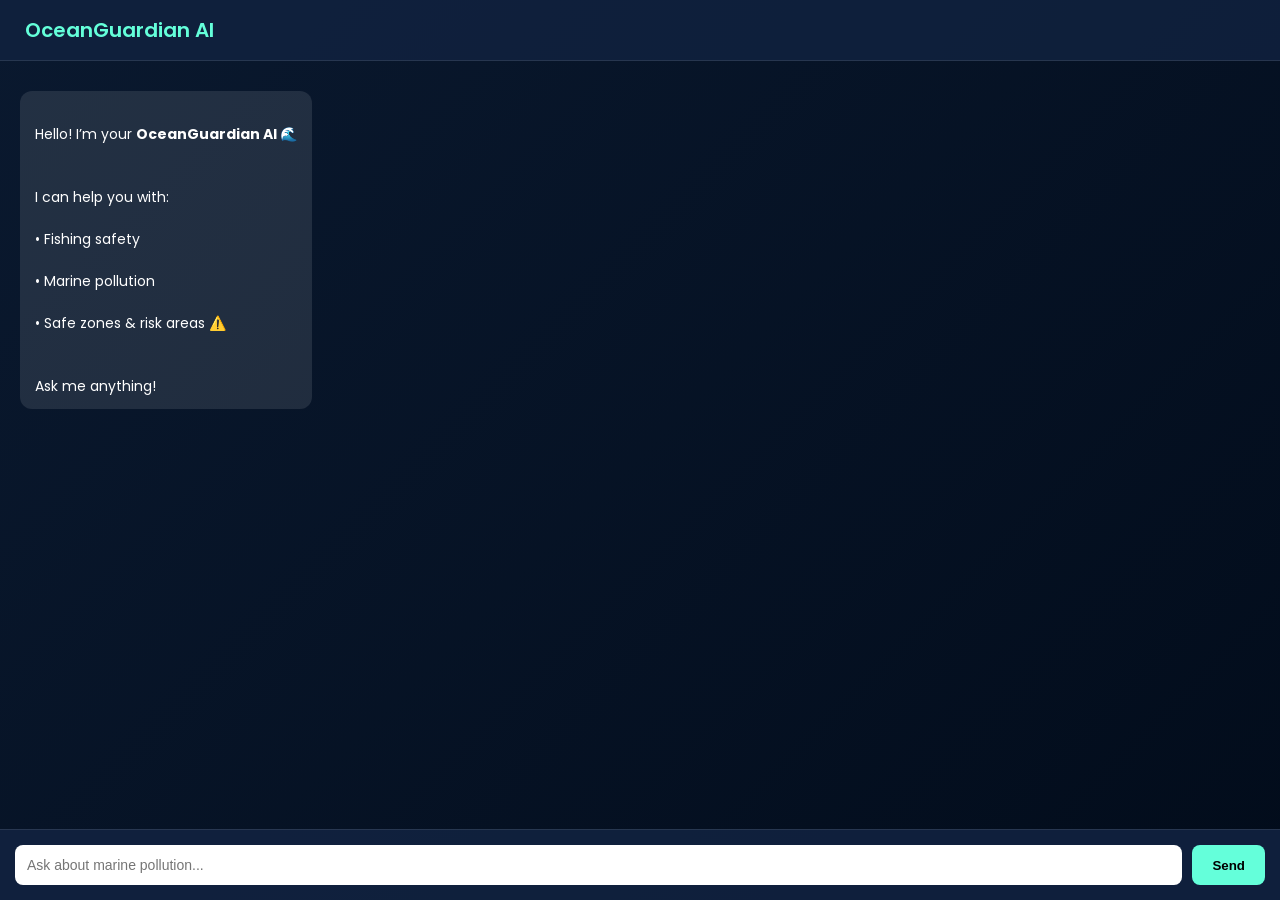
==== frontend/chat.html @ 13d2f812 "Final clean project" ====
<!DOCTYPE html>
<html>
<head>
  <meta charset="UTF-8">
  <title>OceanGuardian AI Chat</title>

  <link href="https://fonts.googleapis.com/css2?family=Poppins:wght@300;500;700&display=swap" rel="stylesheet">

  <style>
    body {
        margin: 0;
        font-family: 'Poppins', sans-serif;
        background: linear-gradient(135deg, #0a192f, #020c1b);
        color: white;
        display: flex;
        flex-direction: column;
        height: 100vh;
    }

    /* HEADER */
    .header {
        padding: 15px 25px;
        background: rgba(17, 34, 64, 0.8);
        border-bottom: 1px solid rgba(255,255,255,0.1);
        font-size: 20px;
        font-weight: 600;
        color: #64ffda;
    }

    /* CHAT AREA */
    .chat-container {
        flex: 1;
        overflow-y: auto;
        padding: 20px;
        display: flex;
        flex-direction: column;
    }

    /* MESSAGE */
    .message {
        max-width: 70%;
        padding: 12px 15px;
        border-radius: 12px;
        margin: 10px 0;
        line-height: 1.5;
        font-size: 14px;
    }

    /* USER */
    .user {
        align-self: flex-end;
        background: #64ffda;
        color: black;
    }

    /* AI */
    .ai {
        align-self: flex-start;
        background: rgba(255,255,255,0.1);
    }

    /* INPUT AREA */
    .input-container {
        display: flex;
        padding: 15px;
        background: rgba(17, 34, 64, 0.9);
        border-top: 1px solid rgba(255,255,255,0.1);
    }

    .input-container input {
        flex: 1;
        padding: 12px;
        border-radius: 8px;
        border: none;
        outline: none;
        font-size: 14px;
    }

    .input-container button {
        margin-left: 10px;
        padding: 12px 20px;
        border: none;
        border-radius: 8px;
        background: #64ffda;
        font-weight: bold;
        cursor: pointer;
    }

    .input-container button:hover {
        background: #52e0c4;
    }

    /* SCROLL BAR */
    .chat-container::-webkit-scrollbar {
        width: 6px;
    }

    .chat-container::-webkit-scrollbar-thumb {
        background: #64ffda;
        border-radius: 10px;
    }
    .message.ai {
    white-space: pre-line;
}
  </style>
</head>

<body>

<!-- HEADER -->
<div class="header">
  OceanGuardian AI
</div>

<!-- CHAT -->
<div id="chatContainer" class="chat-container"></div>

<!-- INPUT -->
<div class="input-container">
  <input type="text" id="userInput" placeholder="Ask about marine pollution...">
  <button onclick="sendMessage()">Send</button>
</div>

<script>

  window.onload = function () {
    const chat = document.getElementById("chatContainer");

    const welcomeMessage = `
        <div class="message ai">
        Hello! I’m your <b>OceanGuardian AI 🌊</b><br><br>
        I can help you with:
        <br>• Fishing safety 
        <br>• Marine pollution 
        <br>• Safe zones & risk areas ⚠️<br><br>
        Ask me anything!
        </div>
    `;

    chat.innerHTML += welcomeMessage;
}

async function sendMessage() {

    const input = document.getElementById("userInput");
    const chat = document.getElementById("chatContainer");

    const message = input.value.trim();
    if (!message) return;

    // USER MESSAGE
    chat.innerHTML += `<div class="message user">${message}</div>`;
    chat.scrollTop = chat.scrollHeight;

    input.value = "";

    // LOADING
    const loading = document.createElement("div");
    loading.className = "message ai";
    loading.innerText = "Thinking...";
    chat.appendChild(loading);
    chat.scrollTop = chat.scrollHeight;

    try {
        const res = await fetch("http://127.0.0.1:8001/chat", {   
            method: "POST",
            headers: {
                "Content-Type": "application/json"
            },
            body: JSON.stringify({ user_input: message })   
        });

        const data = await res.json();

        loading.remove();

        const formattedText = (data.response || data.error)
          .replace(/\n/g, "<br>")
          .replace(/\*\*(.*?)\*\*/g, "<b>$1</b>")   // bold
          .replace(/\* (.*?)<br>/g, "• $1<br>");    // bullets

    chat.innerHTML += `<div class="message ai">${formattedText}</div>`;
   
        chat.scrollTop = chat.scrollHeight;

    } catch (err) {
        loading.innerText = " Server error";
    }
}
</script>

</body>
</html>
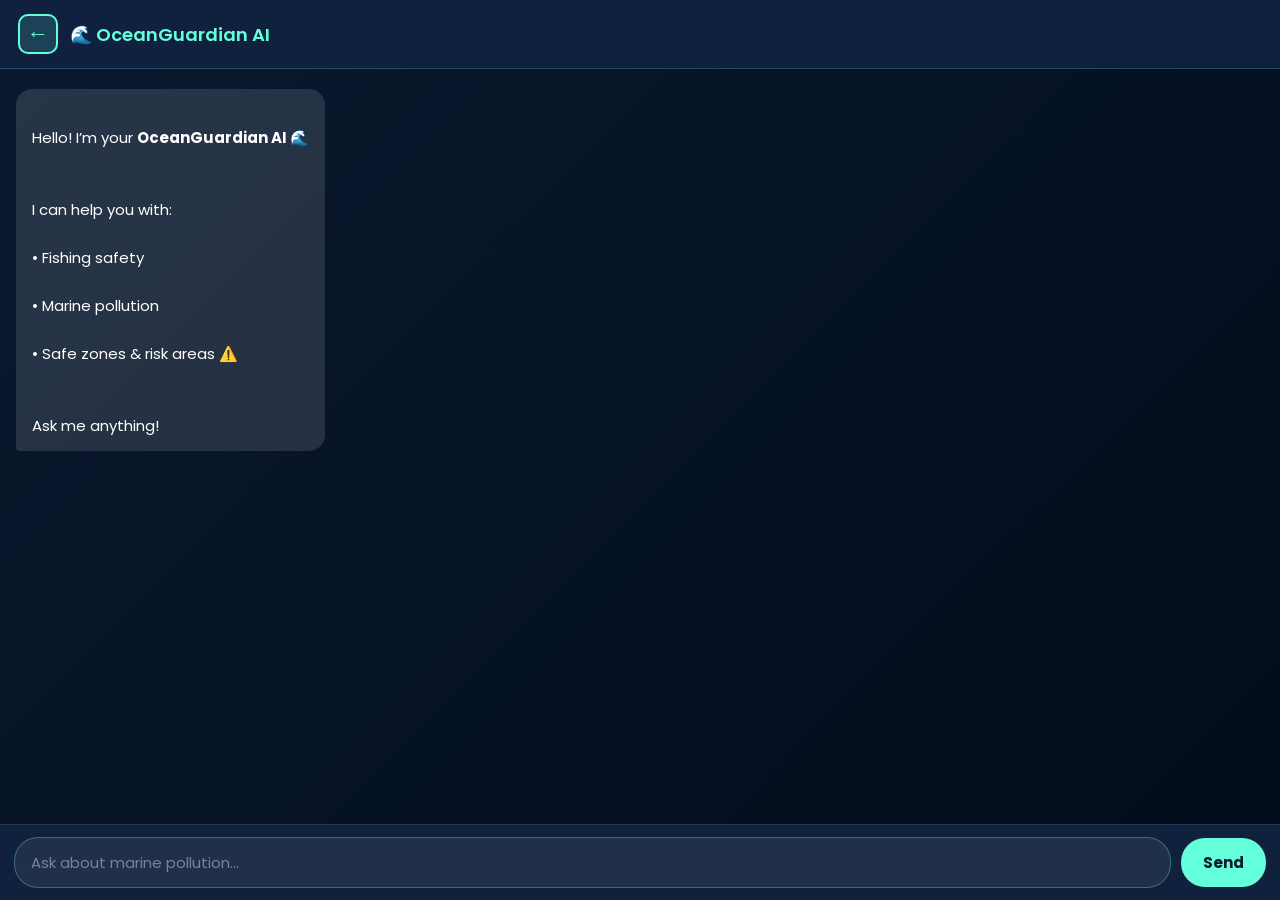
==== commit bdfef632: "feat: mobile responsive UI with back buttons on all pages" ====
--- a/frontend/chat.html
+++ b/frontend/chat.html
@@ -2,11 +2,14 @@
 <html>
 <head>
   <meta charset="UTF-8">
+  <meta name="viewport" content="width=device-width, initial-scale=1.0">
   <title>OceanGuardian AI Chat</title>
 
   <link href="https://fonts.googleapis.com/css2?family=Poppins:wght@300;500;700&display=swap" rel="stylesheet">
 
   <style>
+    *, *::before, *::after { box-sizing: border-box; }
+
     body {
         margin: 0;
         font-family: 'Poppins', sans-serif;
@@ -15,101 +18,139 @@
         display: flex;
         flex-direction: column;
         height: 100vh;
-    }
-
-    /* HEADER */
-    .header {
-        padding: 15px 25px;
-        background: rgba(17, 34, 64, 0.8);
-        border-bottom: 1px solid rgba(255,255,255,0.1);
-        font-size: 20px;
-        font-weight: 600;
-        color: #64ffda;
-    }
-
-    /* CHAT AREA */
+        height: 100dvh;
+    }
+
+    /* ── CHAT AREA ── */
     .chat-container {
         flex: 1;
         overflow-y: auto;
-        padding: 20px;
+        padding: 16px;
         display: flex;
         flex-direction: column;
-    }
-
-    /* MESSAGE */
+        gap: 4px;
+    }
+
+    /* ── MESSAGE BUBBLE ── */
     .message {
-        max-width: 70%;
-        padding: 12px 15px;
-        border-radius: 12px;
-        margin: 10px 0;
-        line-height: 1.5;
-        font-size: 14px;
-    }
-
-    /* USER */
+        max-width: 78%;
+        padding: 13px 16px;
+        border-radius: 16px;
+        margin: 4px 0;
+        line-height: 1.6;
+        font-size: 15px;
+        word-break: break-word;
+    }
+
     .user {
         align-self: flex-end;
         background: #64ffda;
-        color: black;
-    }
-
-    /* AI */
+        color: #0a192f;
+        border-bottom-right-radius: 4px;
+        font-weight: 500;
+    }
+
     .ai {
         align-self: flex-start;
-        background: rgba(255,255,255,0.1);
-    }
-
-    /* INPUT AREA */
+        background: rgba(255,255,255,0.12);
+        border-bottom-left-radius: 4px;
+        white-space: pre-line;
+    }
+
+    /* ── INPUT BAR ── */
     .input-container {
         display: flex;
-        padding: 15px;
-        background: rgba(17, 34, 64, 0.9);
+        align-items: center;
+        padding: 12px 14px;
+        background: rgba(17, 34, 64, 0.95);
         border-top: 1px solid rgba(255,255,255,0.1);
+        flex-shrink: 0;
+        gap: 10px;
     }
 
     .input-container input {
         flex: 1;
-        padding: 12px;
-        border-radius: 8px;
+        padding: 13px 16px;
+        border-radius: 24px;
+        border: 1.5px solid rgba(100,255,218,0.3);
+        outline: none;
+        background: rgba(255,255,255,0.07);
+        color: white;
+        font-family: 'Poppins', sans-serif;
+        font-size: 15px;
+        min-width: 0;
+        transition: border 0.2s;
+    }
+
+    .input-container input::placeholder { color: rgba(255,255,255,0.4); }
+    .input-container input:focus { border-color: #64ffda; }
+
+    .input-container button {
+        margin: 0;
+        padding: 13px 22px;
         border: none;
-        outline: none;
-        font-size: 14px;
-    }
-
-    .input-container button {
-        margin-left: 10px;
-        padding: 12px 20px;
-        border: none;
-        border-radius: 8px;
+        border-radius: 24px;
         background: #64ffda;
-        font-weight: bold;
+        color: #0a192f;
+        font-family: 'Poppins', sans-serif;
+        font-weight: 700;
+        font-size: 15px;
         cursor: pointer;
-    }
-
-    .input-container button:hover {
-        background: #52e0c4;
-    }
-
-    /* SCROLL BAR */
-    .chat-container::-webkit-scrollbar {
-        width: 6px;
-    }
-
-    .chat-container::-webkit-scrollbar-thumb {
-        background: #64ffda;
-        border-radius: 10px;
-    }
-    .message.ai {
-    white-space: pre-line;
-}
+        white-space: nowrap;
+        touch-action: manipulation;
+        flex-shrink: 0;
+        transition: background 0.2s, transform 0.15s;
+        width: auto;
+    }
+
+    .input-container button:hover { background: #52e0c4; transform: scale(1.04); }
+
+    /* ── SCROLLBAR ── */
+    .chat-container::-webkit-scrollbar { width: 5px; }
+    .chat-container::-webkit-scrollbar-thumb { background: #64ffda55; border-radius: 10px; }
+
+    /* ── MOBILE (≤ 600px) ── */
+    @media (max-width: 600px) {
+
+        .header {
+            font-size: 17px;
+            padding: 13px 14px;
+        }
+
+        .chat-container { padding: 10px 10px; }
+
+        /* Bigger bubbles on mobile for readability */
+        .message {
+            max-width: 92%;
+            font-size: 15px;   /* keep 15px — NOT smaller */
+            padding: 12px 14px;
+            line-height: 1.65;
+        }
+
+        .input-container {
+            padding: 10px 10px;
+            gap: 8px;
+        }
+
+        .input-container input {
+            font-size: 16px;   /* 16px prevents iOS auto-zoom */
+            padding: 12px 14px;
+        }
+
+        .input-container button {
+            font-size: 15px;
+            padding: 12px 16px;
+        }
+    }
   </style>
 </head>
 
 <body>
 
 <!-- HEADER -->
-<div class="header">
-  OceanGuardian AI
+<div style="display:flex;align-items:center;gap:12px;padding:14px 18px;background:rgba(17,34,64,0.92);border-bottom:1px solid rgba(100,255,218,0.2);flex-shrink:0;">
+  <a href="index.html" style="display:inline-flex;align-items:center;justify-content:center;width:40px;height:40px;min-width:40px;background:rgba(100,255,218,0.15);border:2px solid #64ffda;border-radius:10px;color:#64ffda;font-size:22px;font-weight:bold;text-decoration:none;line-height:1;">&#8592;</a>
+  <span style="font-size:18px;font-weight:600;color:#64ffda;">🌊 OceanGuardian AI</span>
 </div>
 
 <!-- CHAT -->
@@ -117,7 +158,8 @@
 
 <!-- INPUT -->
 <div class="input-container">
-  <input type="text" id="userInput" placeholder="Ask about marine pollution...">
+  <input type="text" id="userInput" placeholder="Ask about marine pollution..."
+         onkeydown="if(event.key==='Enter') sendMessage()">
   <button onclick="sendMessage()">Send</button>
 </div>
 
